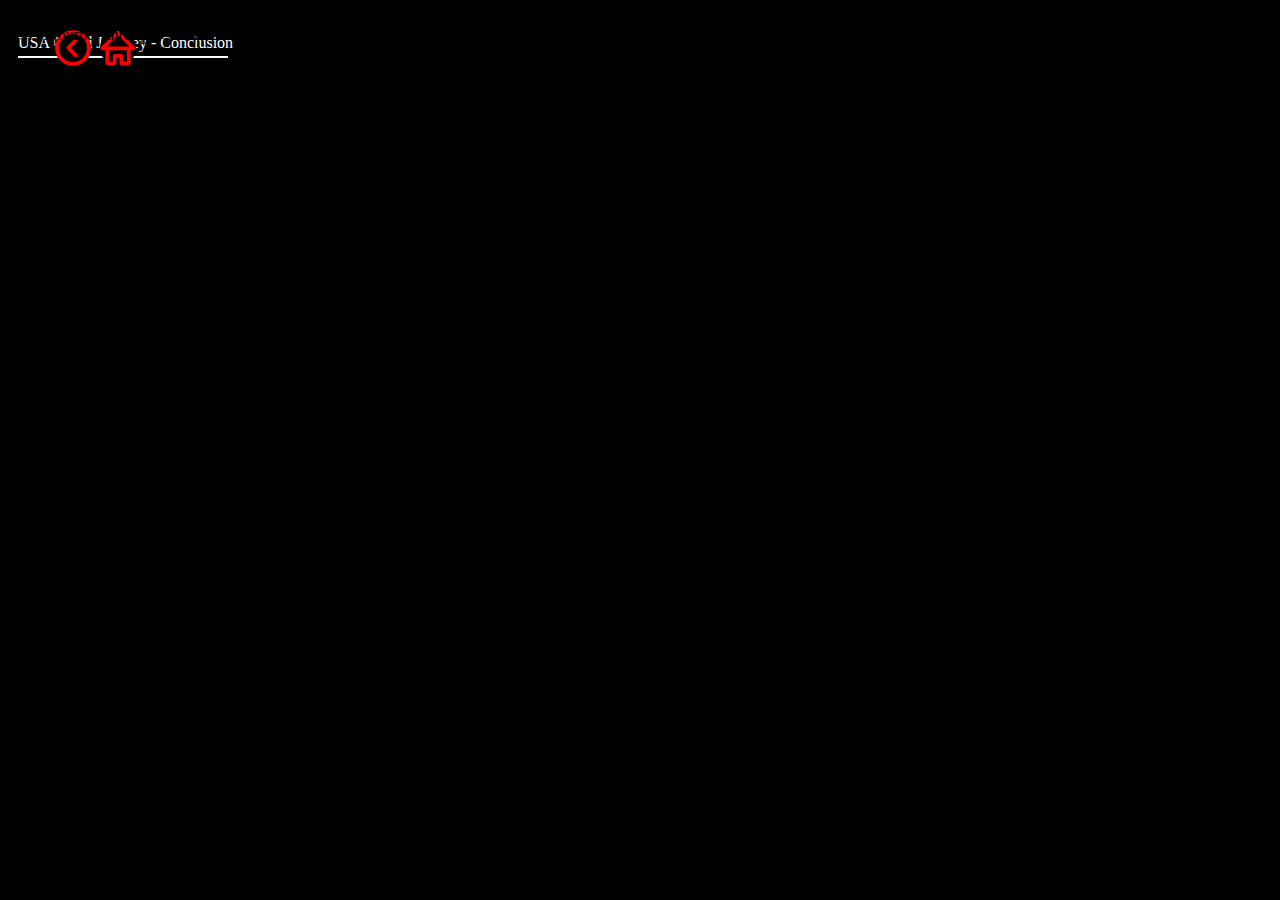
==== end.html @ 280435d3 "Add files via upload" ====
<!DOCTYPE html>
<html>
<meta name="viewport" content="width=device-width, initial-scale=1">
<link href="https://fonts.googleapis.com/css?family=Aldrich|Arima+Madurai|Arvo|Henny+Penny|Indie+Flower|Libre+Baskerville|Pirata+One|Poiret+One|Sancreek|Satisfy|Share+Tech+Mono|Smokum|Snowburst+One|Special+Elite" rel="stylesheet"> 
<script src='lib/d3.v5.min.js'></script>
<script src="lib/topojson.v3.min.js"></script>
<link rel="stylesheet" type="text/css" href="css/style.css"/>
<body style="background-color:black">
    <svg id="svg-main" style="float: left;">
        
        <g id="chart-title-grp" class="chart-title-grp">
            <g transform="translate(10, 40)">
                <rect y="8" width="70%" height="2" fill="white"></rect>
                <text class="chart-title" fill="white">USA Covid Journey - Conclusion</text>
            </g>
        </g>

        <g id="navigation-grp" class="navigation-grp" stroke="red" opacity="1">
            <g fill="black" class="navig-prev-ctrl-grp">                
                <circle cx="65" cy="40" r="18" stroke="none"></circle>
                <g transform="translate(45,20) scale(2)" class="navig-prev-ctrl">
                    <path d="M11.739,13.962c-0.087,0.086-0.199,0.131-0.312,0.131c-0.112,0-0.226-0.045-0.312-0.131l-3.738-3.736c-0.173-0.173-0.173-0.454,0-0.626l3.559-3.562c0.173-0.175,0.454-0.173,0.626,0c0.173,0.172,0.173,0.451,0,0.624l-3.248,3.25l3.425,3.426C11.911,13.511,11.911,13.789,11.739,13.962 M18.406,10c0,4.644-3.763,8.406-8.406,8.406S1.594,14.644,1.594,10S5.356,1.594,10,1.594S18.406,5.356,18.406,10 M17.521,10c0-4.148-3.373-7.521-7.521-7.521c-4.148,0-7.521,3.374-7.521,7.521c0,4.148,3.374,7.521,7.521,7.521C14.147,17.521,17.521,14.148,17.521,10"></path>
                </g> 
            </g>
            <g fill="black" class="navig-home-ctrl-grp">
                <circle cx="110" cy="40" r="18" stroke="none"></circle>
                <g transform="translate(90,20) scale(2)" class="navig-home-ctrl">
                    <path  d="M18.121,9.88l-7.832-7.836c-0.155-0.158-0.428-0.155-0.584,0L1.842,9.913c-0.262,0.263-0.073,0.705,0.292,0.705h2.069v7.042c0,0.227,0.187,0.414,0.414,0.414h3.725c0.228,0,0.414-0.188,0.414-0.414v-3.313h2.483v3.313c0,0.227,0.187,0.414,0.413,0.414h3.726c0.229,0,0.414-0.188,0.414-0.414v-7.042h2.068h0.004C18.331,10.617,18.389,10.146,18.121,9.88 M14.963,17.245h-2.896v-3.313c0-0.229-0.186-0.415-0.414-0.415H8.342c-0.228,0-0.414,0.187-0.414,0.415v3.313H5.032v-6.628h9.931V17.245z M3.133,9.79l6.864-6.868l6.867,6.868H3.133z"></path>
                </g>     
            </g>            
        </g>
        
        <g id="main-chart-grp" class="main-chart-grp"">
            <foreignObject x="0" y="0" width="90%" height="100%">
                <div class="notes-div">
                    <span>&nbsp;&nbsp;&nbsp;&nbsp;</span>
                    Here ends the tour of the painful USA's journey through COVID-19 battle.
                </div>
                <br/>
                <br/>               
                <div class="notes-div">
                    As promised in the beginning, I am hopful that you (along with me) are able to conlude on following things:
                    <ul>
                        <li>Although the virus made it's entry in the late January'20, it has not really impacted greatly until late March</li>
                        <li>New york and New Jersey showed to be one of the very few states worst effected during April-May. 
                            However these two states were able to well contain the virus in the coming months</li>
                        <li>Data viz. showed that after Memorial day, lot of states steadily showed virus spread. 
                            This clearly indicates that lack of social distancing and not wearing masks badly impacted the states</li>
                        <li>Viz. clearly shows that Texas, California and Florida are the top most epicenter at the moment (i.e. June 22nd)</li>
                    </ul>
                </div>
            </foreignObject>
        </g>
    </svg>

    <script src='js/end.js'></script>
</body>
</html>
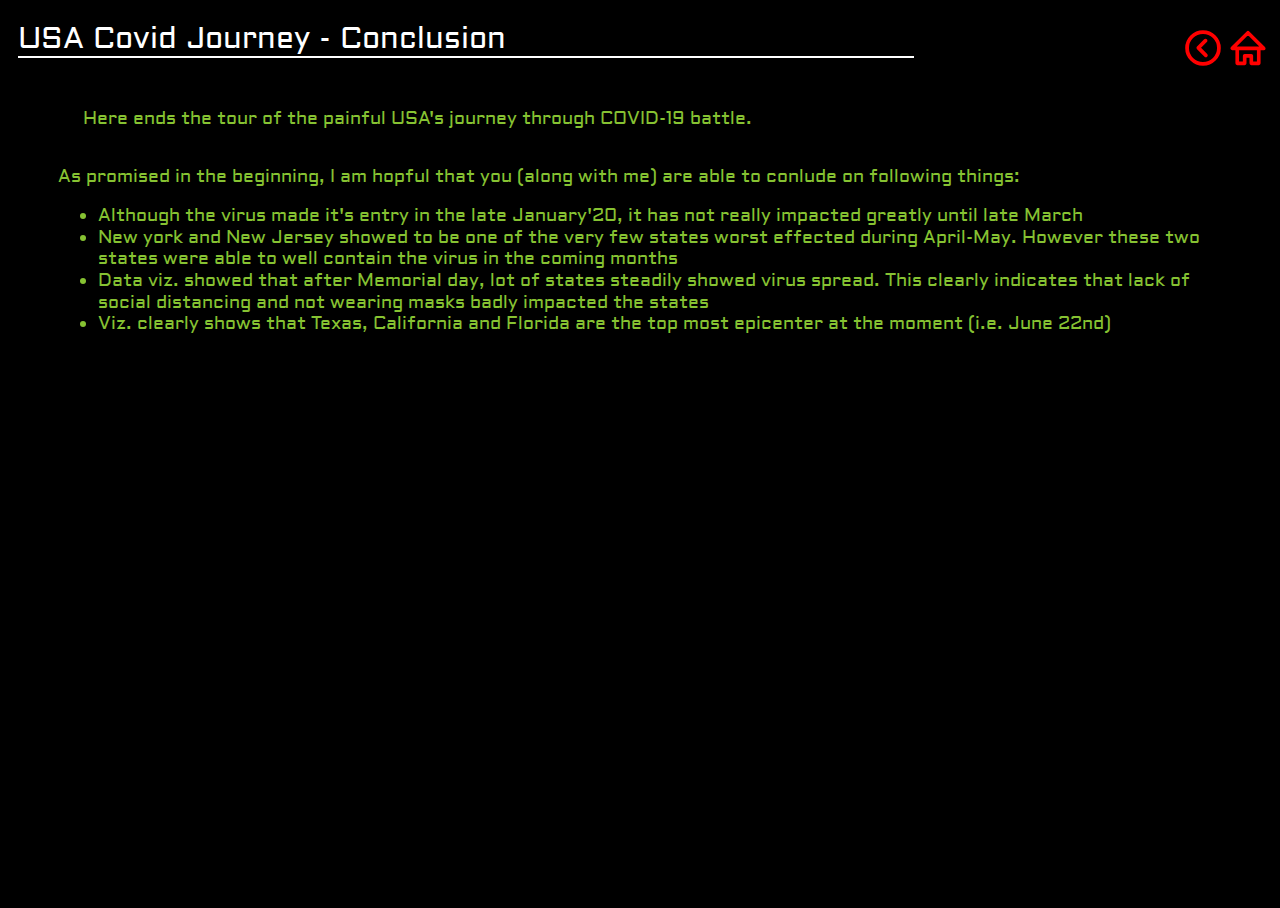
==== commit 685f3046: "Add files via upload" ====
--- a/end.html
+++ b/end.html
@@ -1,10 +1,14 @@
 <!DOCTYPE html>
 <html>
+
 <meta name="viewport" content="width=device-width, initial-scale=1">
 <link href="https://fonts.googleapis.com/css?family=Aldrich|Arima+Madurai|Arvo|Henny+Penny|Indie+Flower|Libre+Baskerville|Pirata+One|Poiret+One|Sancreek|Satisfy|Share+Tech+Mono|Smokum|Snowburst+One|Special+Elite" rel="stylesheet"> 
+
 <script src='lib/d3.v5.min.js'></script>
 <script src="lib/topojson.v3.min.js"></script>
+
 <link rel="stylesheet" type="text/css" href="css/style.css"/>
+
 <body style="background-color:black">
     <svg id="svg-main" style="float: left;">
         
@@ -51,6 +55,9 @@
                 </div>
             </foreignObject>
         </g>
+
+        <g id="background-corona-bubbles" class="background-corona-bubbles">
+        </g>        
     </svg>
 
     <script src='js/end.js'></script>
--- a/css/style.css
+++ b/css/style.css
@@ -0,0 +1,129 @@
+.chart-title {
+    fill: "white";
+    stroke: "white";
+    font-family: "Aldrich";
+    font-weight: "1000";
+    font-size: 30px;
+} 
+
+.menu-div {
+    font-family: 'Montserrat', sans-serif;
+    font-weight: 100;
+    font-size: 10px;  
+}
+
+.legend-txt {
+    font-family: 'Montserrat', sans-serif;
+    font-weight: 100;
+    font-size: 10px;
+    stroke: white;
+}
+
+.tick text {
+    font-family: 'Montserrat', sans-serif;
+    font-weight: 100;
+    font-size: 10px;
+}
+
+text.event-timeline-axis {
+    fill: #86C232;
+    font-weight: 400;
+    font-size: 13px;
+}
+
+rect.event-timeline-rect-outer {
+    fill: white;
+    stroke: white;
+}
+
+rect.event-timeline-rect-inner {
+    fill: #86C232;
+    stroke: #86C232;
+}
+
+circle.event-timeline-cir-outer {
+    stroke: white;
+    fill: black;
+    fill-opacity: 1;
+}
+
+circle.event-timeline-cir-inner {
+    stroke: none;
+    fill: #86C232;
+}
+
+.main-chart-xaxis,
+.main-chart-yaxis,
+.main-chart-yaxis > line {
+    stroke: white;
+    fill: white;
+    font-family: 'Montserrat', sans-serif;
+    font-weight: 400;
+    font-size: 12px;        
+}
+
+.tick line {
+    stroke : white;
+    stroke-opacity : 0.5;
+}
+
+.tick:not(:first-of-type) line {
+    stroke-dasharray : 3,3
+}
+
+.navigation-grp {
+    cursor: pointer;
+}
+
+div.tooltip {	
+    position: absolute;
+    text-align: left;			
+    width: 300px;					
+    height: 150px;					
+    padding: 2px;				
+    font: 12px sans-serif;		
+    background: black;	
+    border: 0px;		
+    border-radius: 8px;			
+    pointer-events: none;		
+    color: white;
+}
+
+.legend-grp > g {
+    cursor: pointer;
+}
+
+.legend-bubble-grp {
+    fill: red;
+    fill-opacity: 0.75;
+}
+
+.menu-div {
+    float:left; 
+    padding-right: 10px;
+}
+
+.notes-div {
+    color: #86C232;;
+    font-family: 'Aldrich', sans-serif;
+    font-weight: 100;
+    font-size: 18px;
+    word-wrap: normal;
+    line-height: 120%;
+}
+
+.notes-div a {
+    color: steelblue;
+}
+
+.annot-text {
+    font-family: 'Montserrat', sans-serif;
+    font-weight: 50;
+    font-size: 12px;
+    stroke: white;    
+}
+
+.background-corona-bubbles {
+    fill: red;
+    fill-opacity: 0.2;
+}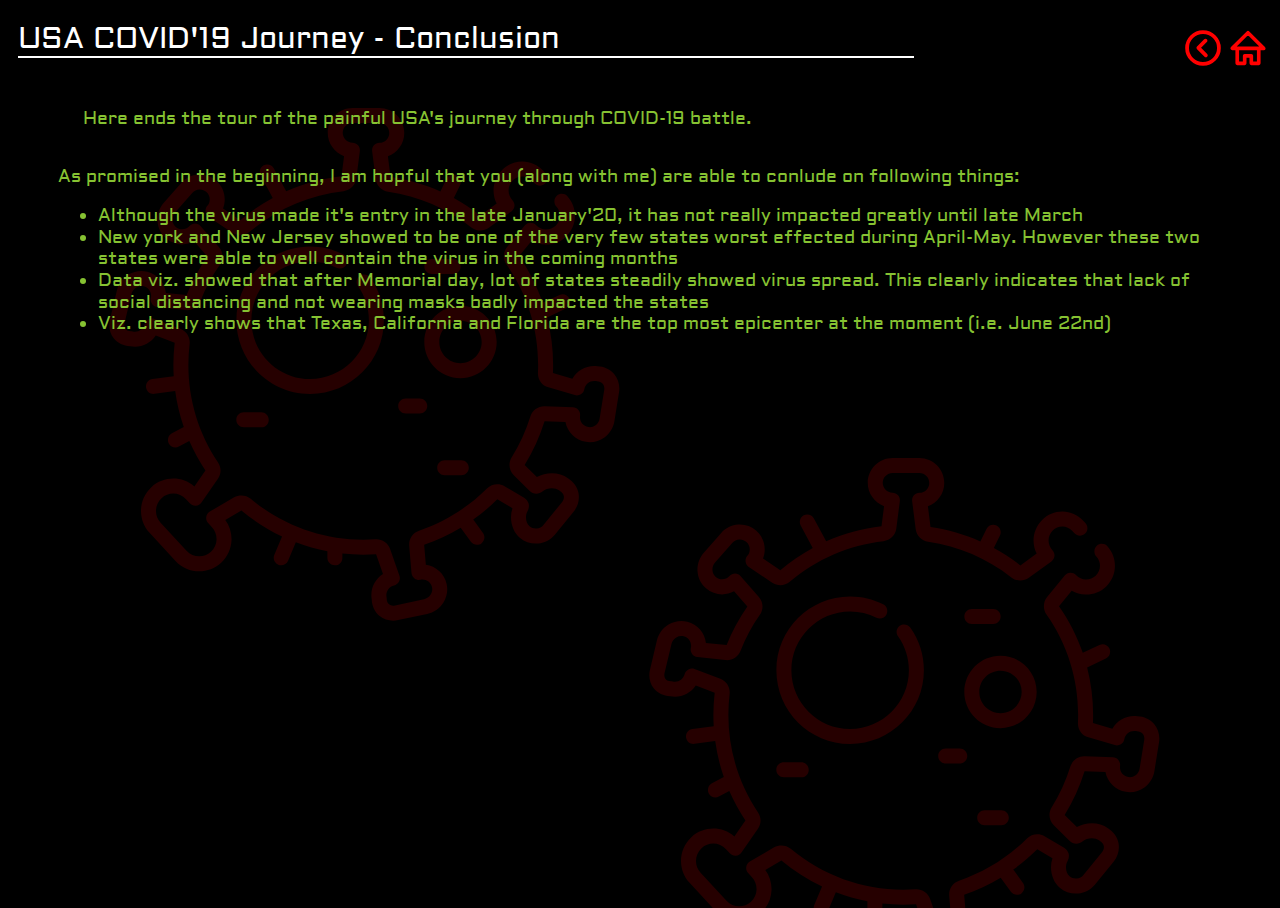
==== commit 1e217847: "Add files via upload" ====
--- a/end.html
+++ b/end.html
@@ -15,7 +15,7 @@
         <g id="chart-title-grp" class="chart-title-grp">
             <g transform="translate(10, 40)">
                 <rect y="8" width="70%" height="2" fill="white"></rect>
-                <text class="chart-title" fill="white">USA Covid Journey - Conclusion</text>
+                <text class="chart-title" fill="white">USA COVID'19 Journey - Conclusion</text>
             </g>
         </g>
 
--- a/css/style.css
+++ b/css/style.css
@@ -9,7 +9,7 @@
 .menu-div {
     font-family: 'Montserrat', sans-serif;
     font-weight: 100;
-    font-size: 10px;  
+    font-size: 11px;  
 }
 
 .legend-txt {
@@ -125,5 +125,5 @@
 
 .background-corona-bubbles {
     fill: red;
-    fill-opacity: 0.2;
+    fill-opacity: 0.15;
 }